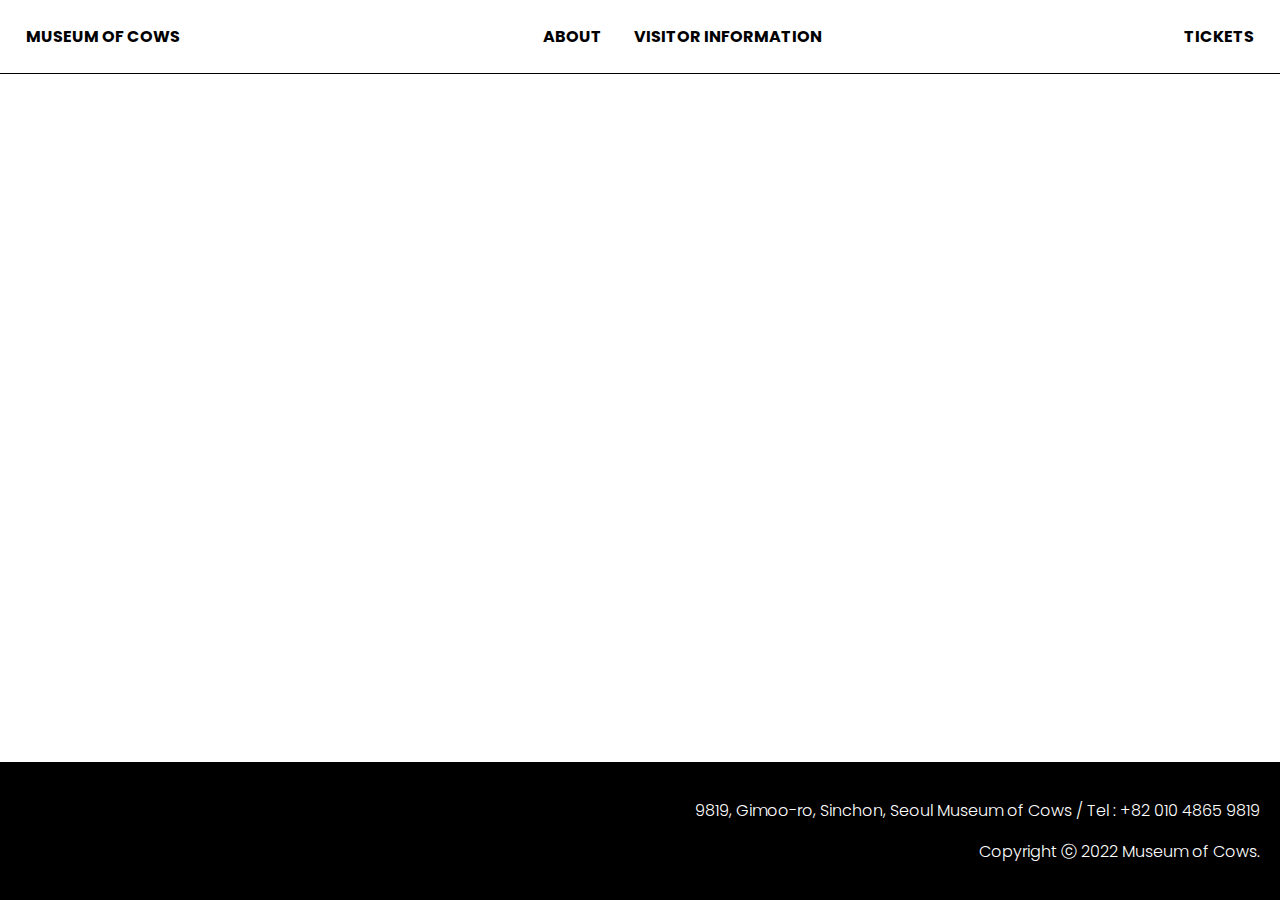
==== about.html @ 0ba78258 "tickets + index update" ====
<!DOCTYPE html>
<html lang="en">
<head>
    <meta charset="UTF-8">
    <meta http-equiv="X-UA-Compatible" content="IE=edge">
    <meta name="viewport" content="width=device-width, initial-scale=1.0">
    <title>Museum of Cows</title>

    <link rel="stylesheet" href="style.css">
    <script src="myscript.js" type = "text/javascript" defer> </script> 


</head>
<body>


    <!---- NAVIGATION BAR ---->

    <div class="nav-container">
    <div id="header">
            <div class="nav_link"><a href=index.html>MUSEUM OF COWS</a></div>
    </div>

    <div id="navigation">
        <div class="nav_link"><a href=about.html>ABOUT</a></div>
        <div class="nav_link"><a href=visitorinformation.html>VISITOR INFORMATION</a></div>
    </div>

    <div id="tickets">
    <div class="nav_link"><a href=tickets.html>TICKETS</a></div>
    </div>

    </div>


    <p></p>

    


 

   


    <!---- FOOTER ---->


        <div class="footer">

        <p class="footerText">9819, Gimoo-ro, Sinchon, Seoul Museum of Cows / Tel : +82 010 4865 9819</p>
        <p class="footerText">Copyright ⓒ 2022 Museum of Cows.</p>

        </div>
        
</body>
</html>
---- style.css ----
/* ADDING FONTS */

@font-face {
    font-family: PoppinsBold;
    src: url(fonts/Poppins-Bold.ttf);
}

@font-face {
    font-family: PoppinsMedium;
    src: url(fonts/Poppins-Medium.ttf);
}

@font-face {
    font-family: PoppinsLight;
    src: url(fonts/Poppins-Light.ttf);
}


/* BODY */

html{
    height: 100%;
}

body {
    font-family: PoppinsMedium;
    padding-bottom: 250px;
    position: relative;
    margin: 0;
    min-height: 100%;
}

p {
    font-family: PoppinsLight;
}

h3{
    font-family: PoppinsMedium;
}

/* NAVIGATION BAR */

.header{
    float: left;
}

#navigation{
    display: flex;
   
}

.nav_link a {
    float: left;
    display: block;
    text-align: center;
    padding: 14px 16px;
    text-decoration: none;
    color: black;
    font-family: PoppinsBold;
}

a:hover {
    color: skyblue;
}


.nav-container {
    display: flex;
    justify-content: space-between;
    border-bottom: 1.5px solid black;
    padding: 10px;
}





/* FOOTER */
.footer {
    position: absolute;
    bottom: 0;
    width: 100%;
    padding: 20px;
    background-color: black;
    color: white;
    text-align: right;
}




/* SLIDESHOWS + OPENING HOURS */

.mainbody-container {
    display: flex;
    padding: 50px;
    padding-bottom: 150px;
}

* {
    box-sizing: border-box;
}

.mySlides {
    display: none;
}

img {
    vertical-align: middle;
}

.slideshow-container {
    max-width: 750px;
    position: relative;
    margin: auto;
    flex-basis: 60%;
}

/* Fading animation */
.fade {
    animation-name: fade;
    animation-duration: 1.5s;
}   

@keyframes fade {
    from {
        opacity: .4
    }

    to {
        opacity: 1
    }
}


.openingHours{
    flex-basis: 40%;
    justify-self: flex-end;
    text-align: center;
}

/* EXHBITION */

.card-container{
    display: flex;
    flex-direction: column;
    width: 65%;
    margin:auto; 
    transition-timing-function: ease;
}

.permanentExhibition{
    display: flex;
    border: 1.5px solid black;
}

.permanentExhibitionImage{
    padding-right: 20px;
}

.featuredExhibition {
    display: flex;
    border: 1.5px solid black;
    margin-top: 10px;

}

.featuredExhibitionImage {
    padding-right: 20px;
}



/* TICKETS PAGE --------------------------------------------------------------------------------------------------------------------------------------------- */

.tickets-container{
    padding: 100px;
}

.ticketsCow{
    float: right;
}


input[type=submit] {
    font-family: PoppinsBold;
    background-color: #000000;
        border: none;
        color: white;
        padding: 16px 32px;
        text-decoration: none;
        margin: 4px 2px;
        cursor: pointer;
}
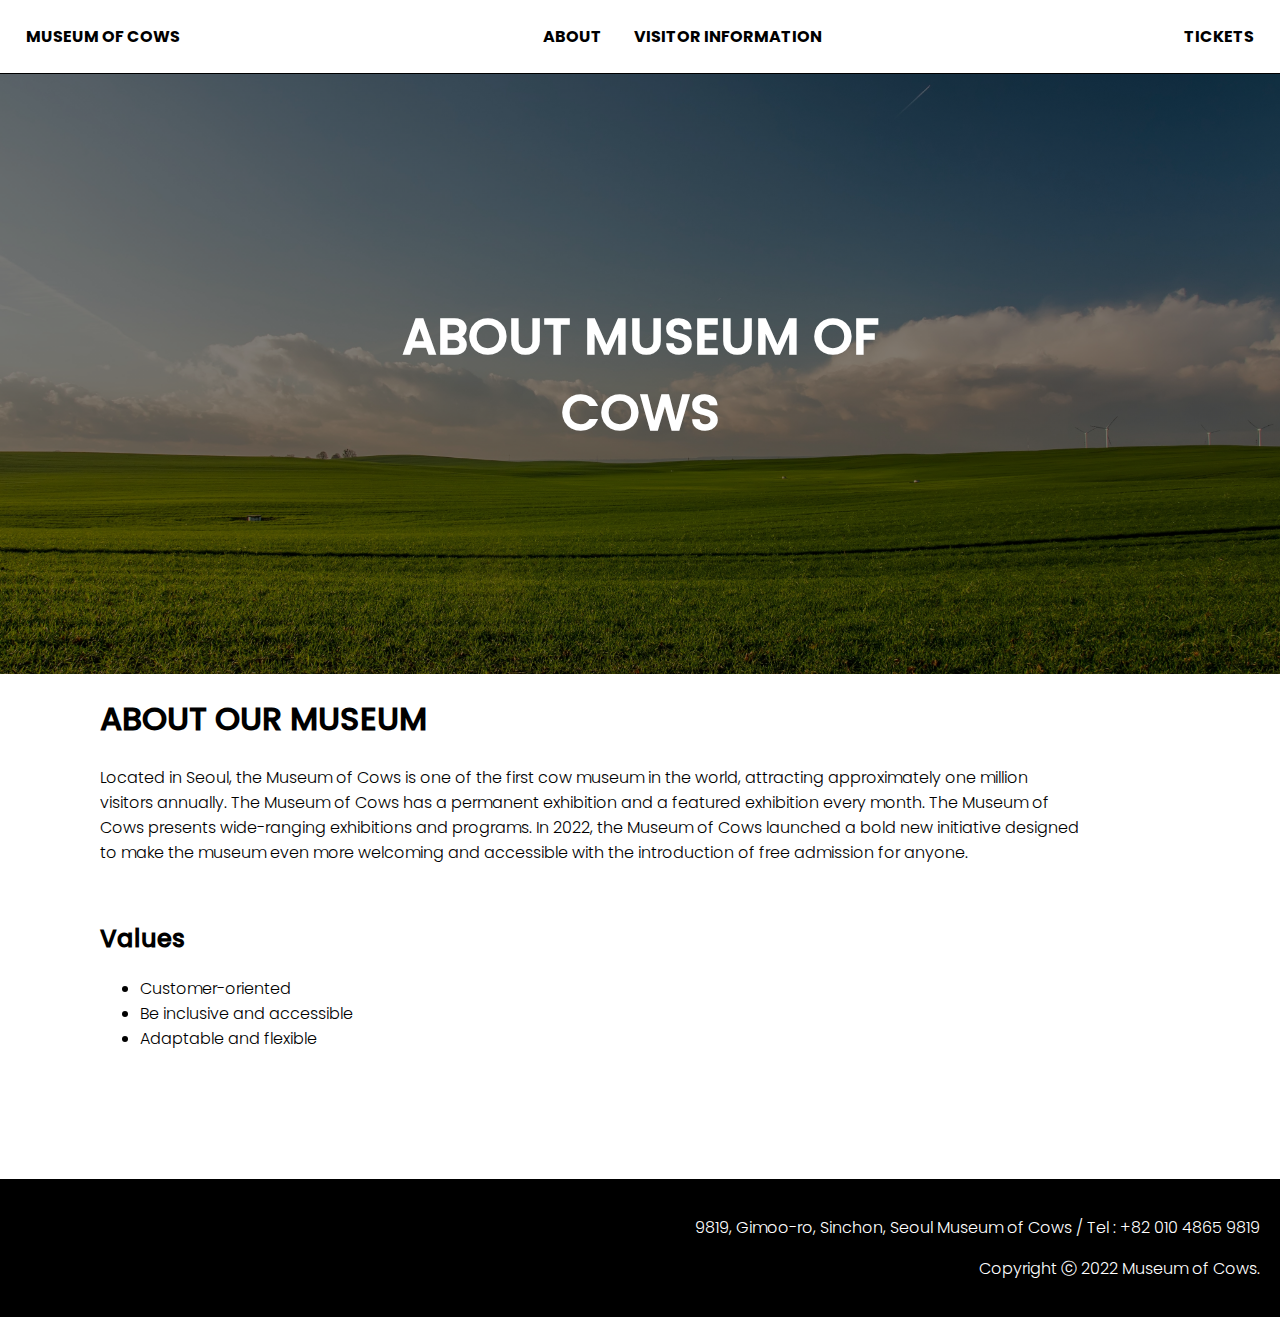
==== commit e40e09e0: "about + visitor info" ====
--- a/about.html
+++ b/about.html
@@ -33,7 +33,36 @@
     </div>
 
 
-    <p></p>
+    <div class="about-banner" class="fade-in">
+        <div class="about-text">
+            <h1 style="font-size:50px">ABOUT MUSEUM OF COWS</h1>
+        </div>
+    </div>
+    
+    <div class="aboutContent">
+    <div class="aboutText">
+        <h1 class="aboutHeader">ABOUT OUR MUSEUM</h1>
+        <p>Located in Seoul, the Museum of Cows is one of the first cow museum in the world, attracting
+        approximately one million visitors annually. The Museum of Cows has a permanent exhibition and a featured exhibition every month. The Museum of Cows
+        presents wide-ranging exhibitions and programs. In 2022, the Museum of Cows launched a bold new initiative designed to make the
+        museum even more welcoming and accessible with the introduction of free admission for anyone.
+        
+
+        </p>
+    </div>
+
+    <div class="values">
+
+        <h2 class="values">Values</h2>
+        <ul>
+            <li>Customer-oriented</li>
+            <li>Be inclusive and accessible</li>
+            <li>Adaptable and flexible</li>
+        </ul>
+        </div>
+    </div>
+
+    
 
     
 
--- a/style.css
+++ b/style.css
@@ -60,7 +60,7 @@
 }
 
 a:hover {
-    color: skyblue;
+    color: rgb(122, 122, 215);
 }
 
 
@@ -171,6 +171,120 @@
 
 
 
+
+/* ABOUT PAGE --------------------------------------------------------------------------------------------------------------------------------------------- */
+
+
+.about-banner {
+    background-image: linear-gradient(rgba(0, 0, 0, 0.5), rgba(0, 0, 0, 0.5)), url("images/aboutBanner.jpg");
+    height: 50%;
+    background-position: center;
+    background-repeat: no-repeat;
+    background-size: cover;
+    position: relative;
+    padding: 300px;
+}
+
+.about-text {
+    text-align: center;
+    position: absolute;
+    top: 50%;
+    left: 50%;
+    transform: translate(-50%, -50%);
+    color: white;
+}
+
+
+.aboutContent{
+    padding-left: 100px;
+    padding-right: 200px;
+}
+
+.values {
+    padding-top: 10px;
+}
+
+li {
+    font-family: PoppinsLight;
+}
+
+
+
+/* VISITOR PAGE --------------------------------------------------------------------------------------------------------------------------------------------- */
+
+
+.visitor-banner {
+    background-image: linear-gradient(rgba(0, 0, 0, 0.5), rgba(0, 0, 0, 0.5)), url("images/visitorBanner.jpg");
+    height: 50%;
+    background-position: center;
+    background-repeat: no-repeat;
+    background-size: cover;
+    position: relative;
+    padding: 300px;
+}
+
+.visitor-text {
+    text-align: center;
+    position: absolute;
+    top: 50%;
+    left: 50%;
+    transform: translate(-50%, -50%);
+    color: white;
+}
+
+.admissionHeader, .free{
+    text-align: center;
+}
+
+
+.admissionHeader{
+    font-size: 40px;
+}
+
+.free {
+    font-size: 35px;
+}
+
+
+.accordion {
+    background-color: #eee;
+    color: #444;
+    cursor: pointer;
+    padding: 18px;
+    width: 100%;
+    border: none;
+    text-align: left;
+    outline: none;
+    font-size: 15px;
+    transition: 0.4s;
+}
+
+.active,
+.accordion:hover {
+    background-color: #ccc;
+}
+
+.accordion:after {
+    content: '\002B';
+    color: #777;
+    font-weight: bold;
+    float: right;
+    margin-left: 5px;
+}
+
+.active:after {
+    content: "\2212";
+}
+
+.panel {
+    padding: 0 18px;
+    background-color: white;
+    max-height: 0;
+    overflow: hidden;
+    transition: max-height 0.2s ease-out;
+}
+
+
 /* TICKETS PAGE --------------------------------------------------------------------------------------------------------------------------------------------- */
 
 .tickets-container{
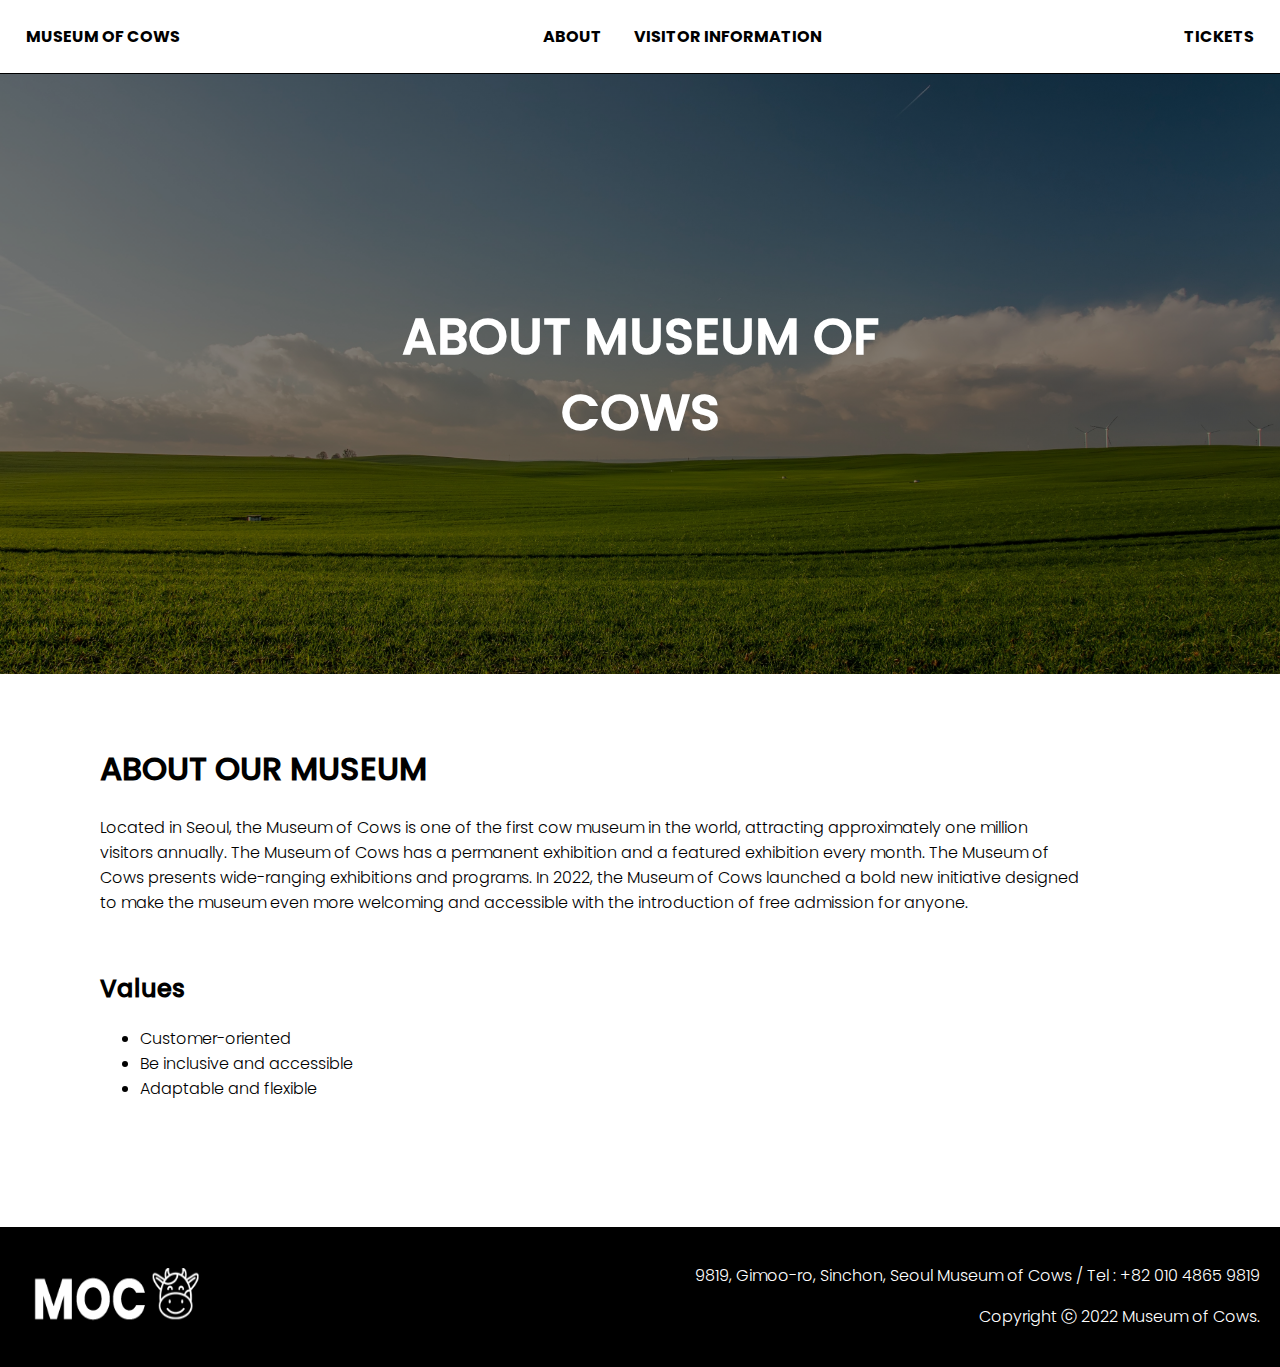
==== commit 553ffa44: "faq" ====
--- a/about.html
+++ b/about.html
@@ -76,10 +76,13 @@
 
 
         <div class="footer">
-
-        <p class="footerText">9819, Gimoo-ro, Sinchon, Seoul Museum of Cows / Tel : +82 010 4865 9819</p>
-        <p class="footerText">Copyright ⓒ 2022 Museum of Cows.</p>
-
+        
+            <img src="images/logo.png" class="logo" style="width:200px;height:100px;">
+        
+        
+            <p class="footerText">9819, Gimoo-ro, Sinchon, Seoul Museum of Cows / Tel : +82 010 4865 9819</p>
+            <p class="footerText">Copyright ⓒ 2022 Museum of Cows.</p>
+        
         </div>
         
 </body>
--- a/style.css
+++ b/style.css
@@ -86,7 +86,9 @@
     text-align: right;
 }
 
-
+.logo {
+    float: left;
+}
 
 
 /* SLIDESHOWS + OPENING HOURS */
@@ -196,6 +198,7 @@
 
 
 .aboutContent{
+    padding-top: 50px;
     padding-left: 100px;
     padding-right: 200px;
 }
@@ -243,28 +246,38 @@
 
 .free {
     font-size: 35px;
-}
-
-
-.accordion {
-    background-color: #eee;
+    padding-bottom: 50px;;
+}
+
+.faq-header {
+    padding-left: 100px;
+    font-size: 35px;
+}
+
+
+.faq {
+    font-family: PoppinsMedium;
+    background-color: rgb(255, 255, 255);
     color: #444;
     cursor: pointer;
-    padding: 18px;
     width: 100%;
     border: none;
+    padding-left: 100px;
+    padding-right: 100px;
     text-align: left;
     outline: none;
-    font-size: 15px;
+    font-size: 20px;
     transition: 0.4s;
+    line-height: 100px;
 }
 
 .active,
-.accordion:hover {
+.faq:hover {
     background-color: #ccc;
-}
-
-.accordion:after {
+    padding-left: 100px;
+}
+
+.faq:after {
     content: '\002B';
     color: #777;
     font-weight: bold;
@@ -277,11 +290,14 @@
 }
 
 .panel {
-    padding: 0 18px;
+    padding-left: 100px;
+    padding-right: 100px;
     background-color: white;
     max-height: 0;
     overflow: hidden;
+    border: 1px solid black;
     transition: max-height 0.2s ease-out;
+    font-size: 15px;
 }
 
 
